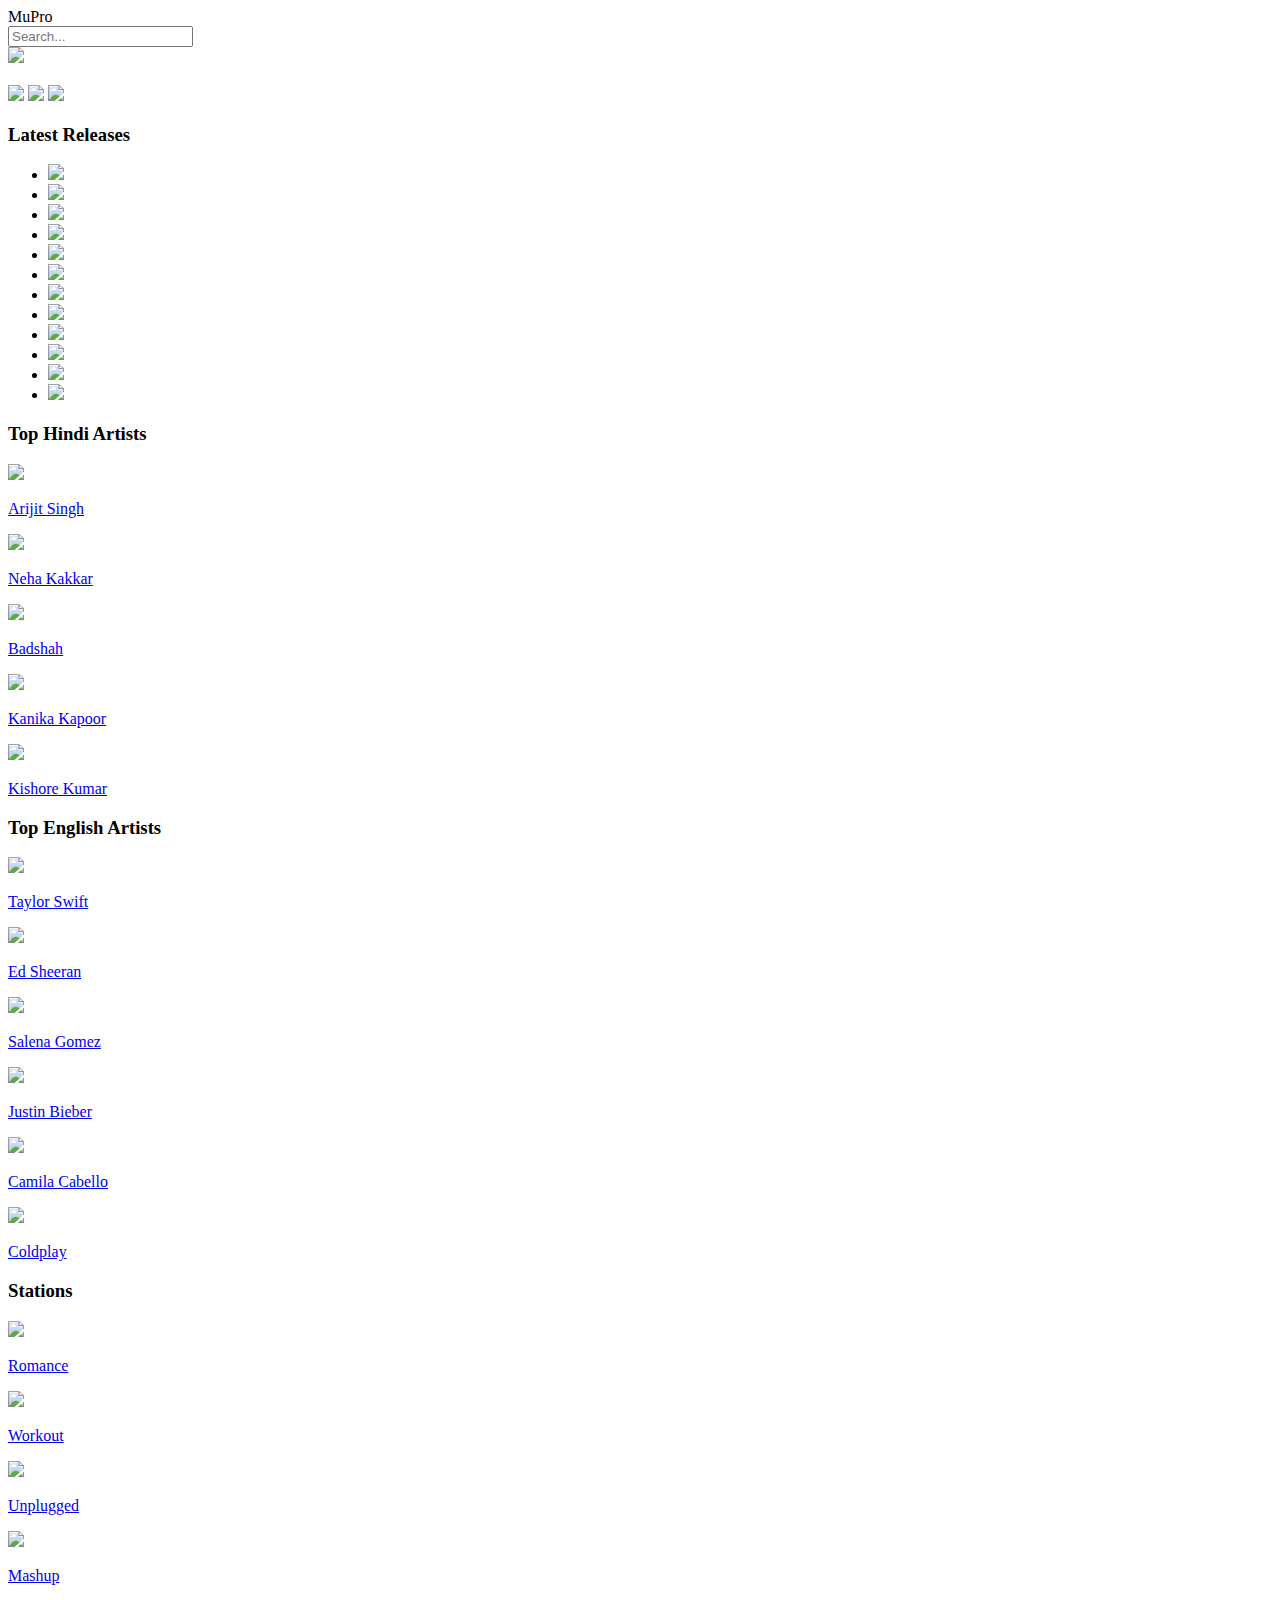
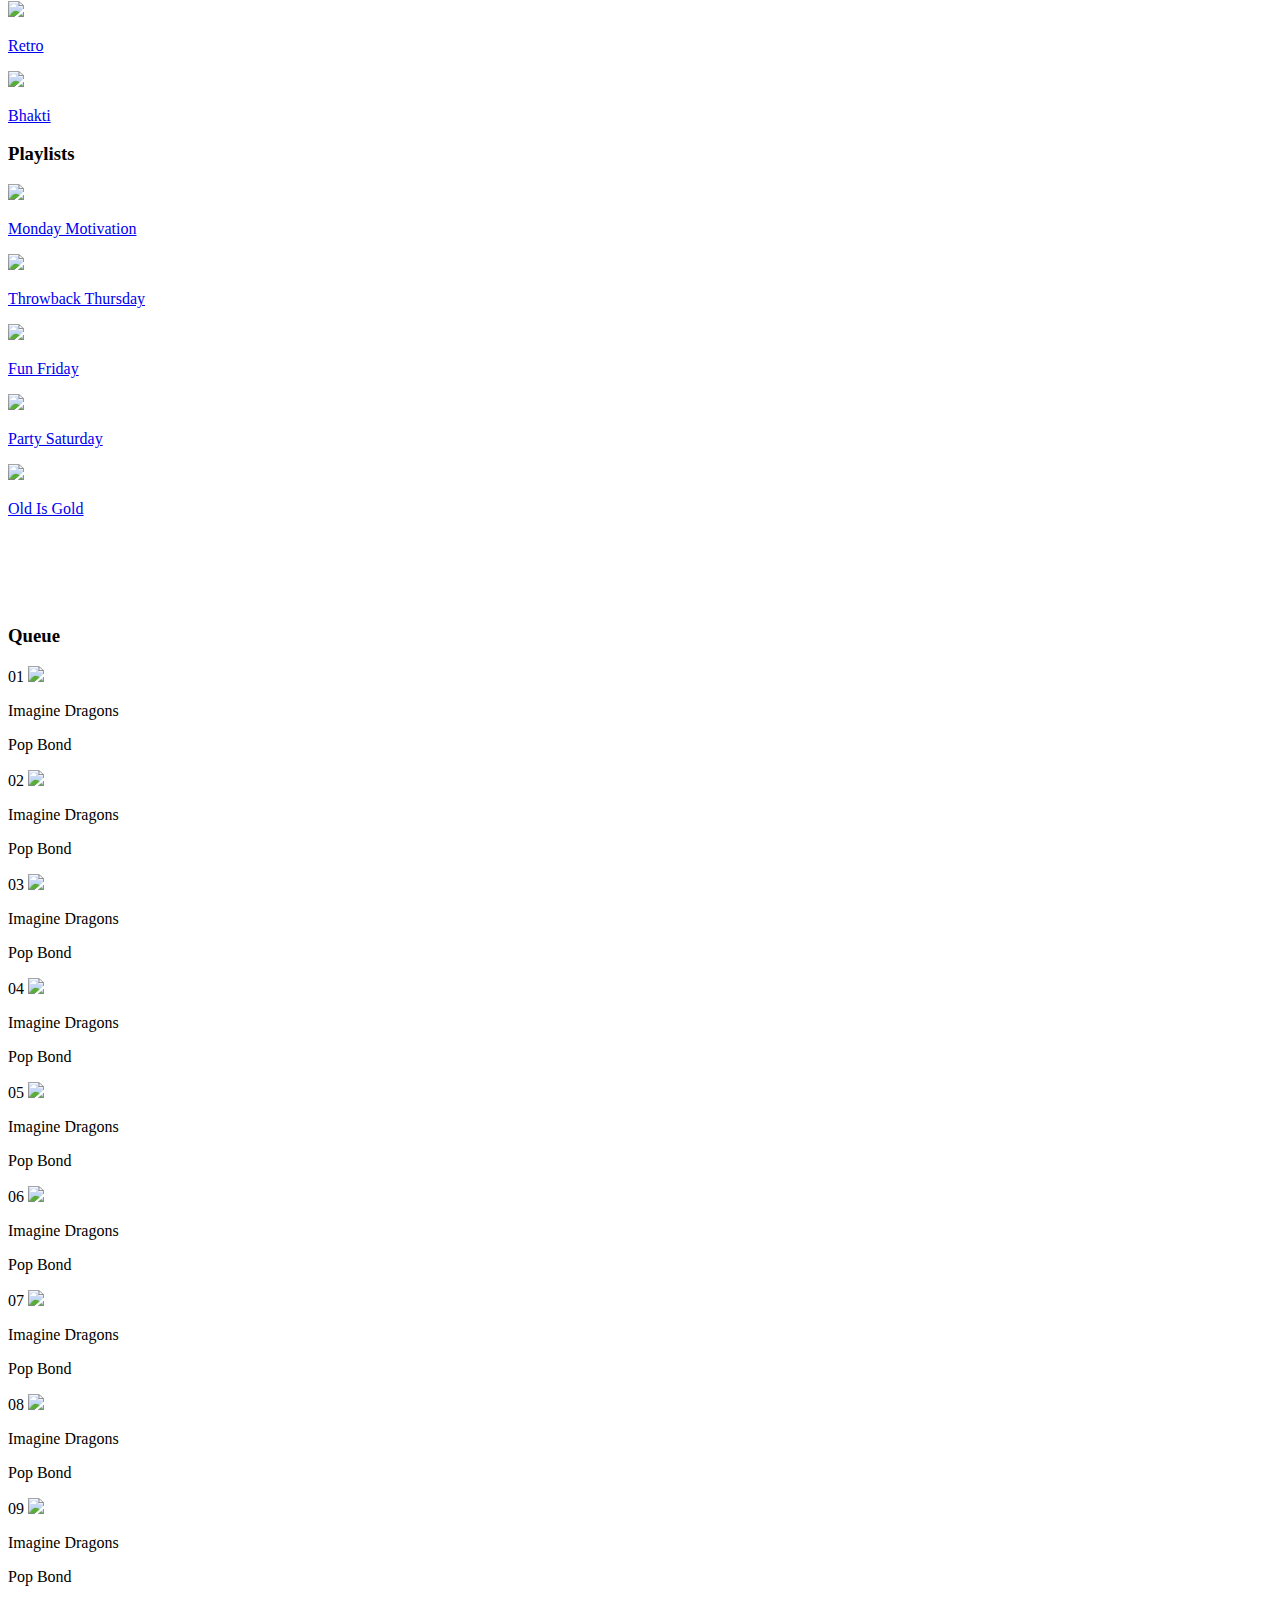
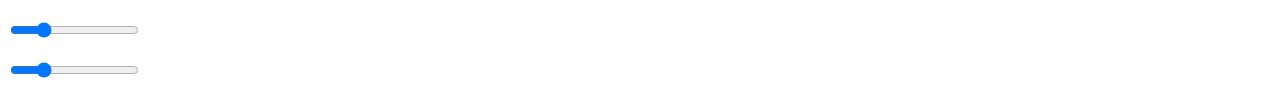
==== index.html @ ca9c0df7 "index.html" ====
<!DOCTYPE html>
<html>
<head>
	<title>PLAYER</title>
	<link rel="stylesheet" type="text/css" href="styles.css">
	<link rel="stylesheet" href="https://use.fontawesome.com/releases/v5.5.0/css/all.css" integrity="sha384-B4dIYHKNBt8Bc12p+WXckhzcICo0wtJAoU8YZTY5qE0Id1GSseTk6S+L3BlXeVIU" crossorigin="anonymous">
	<link rel="stylesheet" href="animate.min.css">
	<meta name="viewport" content="width=device-width, initial-scale=1, minimum-scale=1">

</head>
<body>

	<header>
		<div id="intro">
			<i class="fas fa-music"></i>
			<span>MuPro</span>
		</div>
		<div class="flex">
			<div id="search">
	            <input type="search" id="search"  placeholder="Search...">
	            <span id="searchicon">
	                <i class="fas fa-search"></i>
	            </span>
	            <span id="speechicon">
	                <i class="fas fa-microphone"></i>
	            </span>
	        </div>
	        <div id="notification">
	        	<i class="fas fa-bell" ></i>
	        </div>
	        <div id="account">
	        	<img src="img/RRK.jpg">
	        </div>
        </div>
	</header>
	<br>

	<main>
		
		<div class="flex">

			<div id="song-container">
				<div id="corosel" >
					<a href="page2.html"><img src="img/1.jpg"></a>
					<a href="page2.html"><img src="img/2.jpg"></a>
					<a href="page2.html"><img src="img/3.jpg"></a>
				</div>
				<div id="latest-songs" >
					<h3>Latest Releases</h3>
					<ul>
						<li>
							<a href="page2.html">
								<div class="container">
									<img src="img/download.jpg"> 
									<div class="play-button">
										<i class="fas fa-play"></i>
									</div>
								</div> 
							</a>
						</li>
						<li>
							<a href="page2.html">
								<div class="container">	
									<img src="img/1.jpg"> 
									<div class="play-button">
										<i class="fas fa-play"></i>
									</div>
								</div>
							</a>
						</li>
						<li>
							<a href="page2.html">
								<div class="container">
									<img src="img/2.jpg"> 
									<div class="play-button">
										<i class="fas fa-play"></i>
									</div>
								</div> 
							</a>
						</li>
						<li>
							<a href="page2.html">
								<div class="container">
									<img src="img/3.jpg"> 
									<div class="play-button">
										<i class="fas fa-play"></i>
									</div>
								</div> 
							</a>
						</li>
						<li  >
							<a href="page2.html">
								<div class="container">
									<img src="img/download.jpg"> 
									<div class="play-button">
										<i class="fas fa-play"></i>
									</div>
								</div>
							</a>
						</li>
						<li>
							<a href="page2.html">
								<div class="container">
									<img src="img/1.jpg"> 
									<div class="play-button">
										<i class="fas fa-play"></i>
									</div>
								</div>
							</a>
						</li>
						<li>
							<a href="page2.html">
								<div class="container">
									<img src="img/2.jpg"> 
									<div class="play-button">
										<i class="fas fa-play"></i>
									</div>
								</div>
							</a>
						</li>
						<li>
							<a href="page2.html">
								<div class="container">
									<img src="img/3.jpg"> 
									<div class="play-button">
										<i class="fas fa-play"></i>
									</div>
								</div>
							</a>
						</li>
						<li>
							<a href="page2.html">
								<div class="container">
									<img src="img/download.jpg"> 
									<div class="play-button">
										<i class="fas fa-play"></i>
									</div>
								</div>
							</a>
						</li>
						<li>
							<a href="page2.html">
								<div class="container">
									<img src="img/1.jpg"> 
									<div class="play-button">
										<i class="fas fa-play"></i>
									</div>
								</div>
							</a>
						</li>
						<li>
							<a href="page2.html">
								<div class="container">
									<img src="img/2.jpg"> 
									<div class="play-button">
										<i class="fas fa-play"></i>
									</div>
								</div>
							</a>
						</li>
						<li>
							<a href="page2.html">
								<div class="container">
									<img src="img/3.jpg"> 
									<div class="play-button">
										<i class="fas fa-play"></i>
									</div>
								</div>
							</a>
						</li>
					</ul>
				</div>

				<h3>Top Hindi Artists</h3>
				<div id="hindi-artists" class="flex bkd-clr">
					<div class="inlineblock">
						<a href="page2.html">
							<img src="img/arijit.jpg">
							<p>Arijit Singh</p>
						</a>
					</div>
					<div class="inlineblock">
						<a href="page2.html">
							<img src="img/neha.jpg">
							<p>Neha Kakkar</p>
						</a>
					</div>
					<div class="inlineblock">
						<a href="page2.html">							
							<img src="img/badshah.jpg">
							<p>Badshah</p>
						</a>
					</div>
					<div class="inlineblock">
						<a href="page2.html">
							<img src="img/kanika.jpg">
							<p>Kanika Kapoor</p>
						</a>
					</div>
					<div class="inlineblock">
						<a href="page2.html">
							<img src="img/kishore.jpg">
							<p>Kishore Kumar</p>
						</a>
					</div>
				</div>

				<h3>Top English Artists</h3>
				<div id="english-artists" class="flex bkd-clr">
					<div class="inlineblock">
						<a href="page2.html">
							<img src="img/Taylor.jpg">
							<p>Taylor Swift</p>
						</a>
					</div>
					<div class="inlineblock">
						<a href="page2.html">
							<img src="img/ed.jpg">
							<p>Ed Sheeran</p>
						</a>
					</div>
					<div class="inlineblock">
						<a href="page2.html">
							<img src="img/salena.jpg">
							<p>Salena Gomez</p>
						</a>
					</div>
					<div class="inlineblock">
						<a href="page2.html">
							<img src="img/justin.jpg">
							<p>Justin Bieber</p>
						</a>
					</div>
					<div class="inlineblock">
						<a href="page2.html">
							<img src="img/camila.jpg">
							<p>Camila Cabello</p>
						</a>
					</div>
					<div class="inlineblock">
						<a href="page2.html">
							<img src="img/coldplay.jpg">
							<p>Coldplay</p>
						</a>
					</div>
				</div>

				<h3>Stations</h3>
				<div id="station" class="flex bkd-clr">
					<div class="inlineblock">
						<a href="page2.html">
							<img src="img/romance.jpg">
							<p>Romance</p>
						</a>
					</div>
					<div class="inlineblock">
						<a href="page2.html">
							<img src="img/workout.jpg">
							<p>Workout</p>
						</a>
					</div>
					<div class="inlineblock">
						<a href="page2.html">
							<img src="img/unplugged.jpg">
							<p>Unplugged</p>
						</a>
					</div>
					<div class="inlineblock">
						<a href="page2.html">
							<img src="img/mashup.jpg">
							<p>Mashup</p>
						</a>
					</div>
					<div class="inlineblock">
						<a href="page2.html">
							<img src="img/retro.jpg">
							<p>Retro</p>
						</a>
					</div>
					<div class="inlineblock">
						<a href="page2.html">
							<img src="img/bhakti.jpg">
							<p>Bhakti</p>
						</a>
					</div>
				</div>

				<h3>Playlists</h3>
				<div id="playlist" class="flex bkd-clr">				
					<div class="inlineblock">
						<a href="page2.html">
							<img src="img/monday.jpg">
							<p>Monday Motivation</p>
						</a>
					</div>
					<div class="inlineblock">
						<a href="page2.html">
							<img src="img/thursday.jpg">
							<p>Throwback Thursday</p>
						</a>
					</div>
					<div class="inlineblock">
						<a href="page2.html">
							<img src="img/friday.jpg">
							<p>Fun Friday</p>
						</a>
					</div>
					<div class="inlineblock">
						<a href="page2.html">
							<img src="img/saturday.jpg">
							<p>Party Saturday</p>
						</a>
					</div>
					<div class="inlineblock">
						<a href="page2.html">
							<img src="img/old.jpg">
							<p>Old Is Gold</p>
						</a>
					</div>
					<!-- <div class="inlineblock">
						<img src="img/nostalgic.jpg">
						<p>Nostalgic 90s</p>
					</div> -->
				</div>
				<br><br><br><br>
			</div>

			<div id="queue" >
				<h3 style="">Queue</h3>
				<div class="q-container">
					<span>01</span>
					<img src="img/taylor.jpg">
					<div id="song-name">
						<p class="white">Imagine Dragons</p>
						<p class="grey">Pop Bond</p>
					</div>
					<i class="far fa-heart white"></i>
				</div>
				<div class="q-container">
					<span>02</span>
					<img src="img/justin.jpg">
					<div id="song-name">
						<p class="white">Imagine Dragons</p>
						<p class="grey">Pop Bond</p>
					</div>
					<i class="far fa-heart white"></i>
				</div>
				<div class="q-container">
					<span>03</span>
					<img src="img/salena.jpg">
					<div id="song-name">
						<p class="white">Imagine Dragons</p>
						<p class="grey">Pop Bond</p>
					</div>
					<i class="far fa-heart white"></i>
				</div>
				<div class="q-container">
					<span>04</span>
					<img src="img/camila.jpg">
					<div id="song-name">
						<p class="white">Imagine Dragons</p>
						<p class="grey">Pop Bond</p>
					</div>
					<i class="far fa-heart white"></i>
				</div>
				<div class="q-container">
					<span>05</span>
					<img src="img/ed.jpg">
					<div id="song-name">
						<p class="white">Imagine Dragons</p>
						<p class="grey">Pop Bond</p>
					</div>
					<i class="far fa-heart white"></i>
				</div>
				<div class="q-container">
					<span>06</span>
					<img src="img/taylor.jpg">
					<div id="song-name">
						<p class="white">Imagine Dragons</p>
						<p class="grey">Pop Bond</p>
					</div>
					<i class="far fa-heart white"></i>
				</div>
				<div class="q-container">
					<span>07</span>
					<img src="img/neha.jpg">
					<div id="song-name">
						<p class="white">Imagine Dragons</p>
						<p class="grey">Pop Bond</p>
					</div>
					<i class="far fa-heart white"></i>
				</div>
				<div class="q-container">
					<span>08</span>
					<img src="img/arijit.jpg">
					<div id="song-name">
						<p class="white">Imagine Dragons</p>
						<p class="grey">Pop Bond</p>
					</div>
					<i class="far fa-heart white"></i>
				</div>
				<div class="q-container">
					<span>09</span>
					<img src="img/taylor.jpg">
					<div id="song-name">
						<p class="white">Imagine Dragons</p>
						<p class="grey">Pop Bond</p>
					</div>
					<i class="far fa-heart white"></i>
				</div>
			</div>
		</div>
	</main>

	<div id="bottom" class="inlineblock">

		<div  id="ply-btns">
			<div id="shuffle" class="inlineblock">
				<i class="fas fa-random"></i>
			</div>
			<div id="previous" class="inlineblock">
				<i class="fas fa-step-backward"></i>
			</div>
			<div id="pause" class="inlineblock">
				<i class="fas fa-pause-circle"></i>
			</div>
			<div id="next" class="inlineblock">
				<i class="fas fa-step-forward"></i>
			</div>
			<div id="loop" class="inlineblock">
				<i class="fas fa-sync-alt"></i>
			</div>
		</div>

		<div  id="play" >
				<div class="inlineblock "><span style="color: white;font-size: 0.8rem">1.39</span></div>
	            <div class="inlineblock"><input type="range" name="" id="range" min="0" max="100" value="23"></div>
	            <div class="inlineblock"><span style="color: white;font-size: 0.8rem">4.00</span></div>
	    </div>

		<div  id="volume" >
			<div id="shuffle" class="inlineblock">
				<i class="fas fa-list"></i>
			</div>
			<div  class="inlineblock">
				<i  class="fas fa-share-alt"></i>
			</div>
			<div class="inlineblock">
				<i class="fas fa-volume-up"></i>
			</div>
			<div class="inlineblock">
	            <input type="range" name="" id="range" min="0" max="100" value="23">
	        </div>
			<div  class="inlineblock">
				<i class="fas fa-history"></i>
			</div>
		</div>
	</div>

</body>
</html>
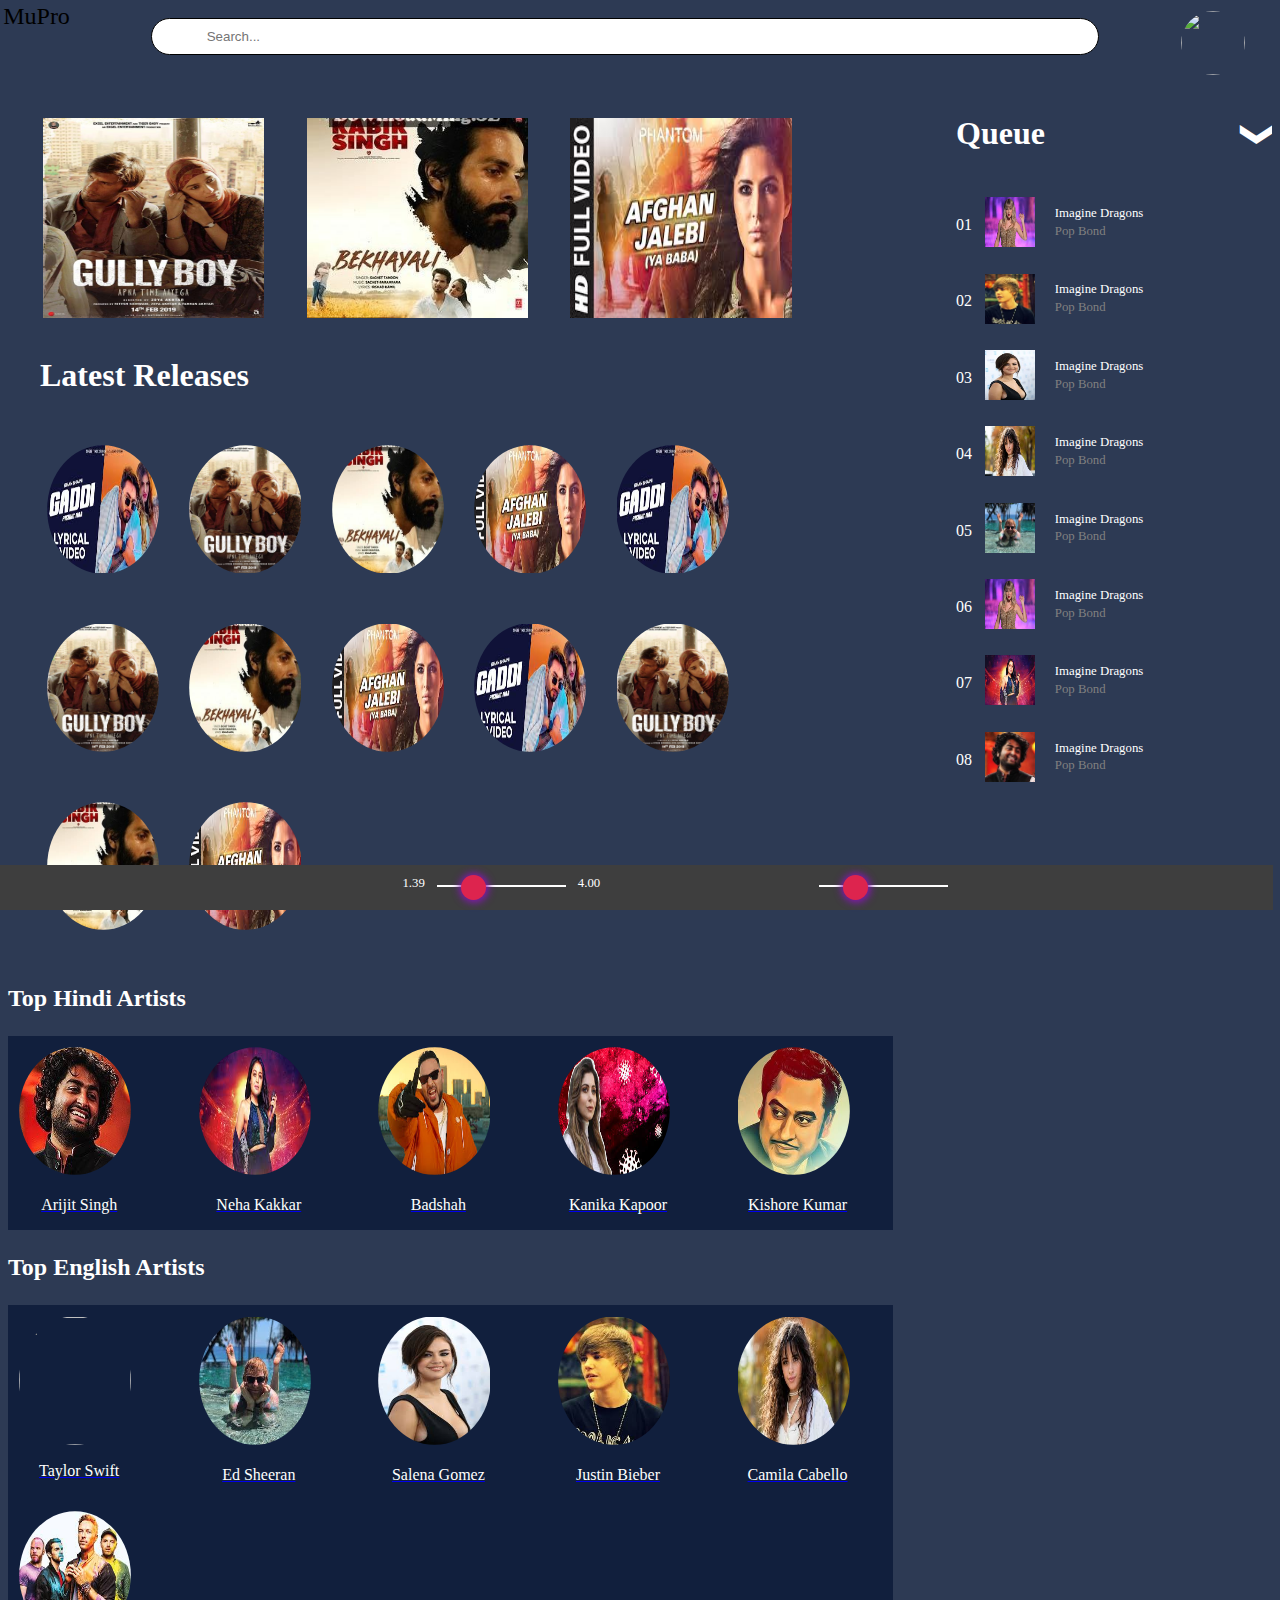
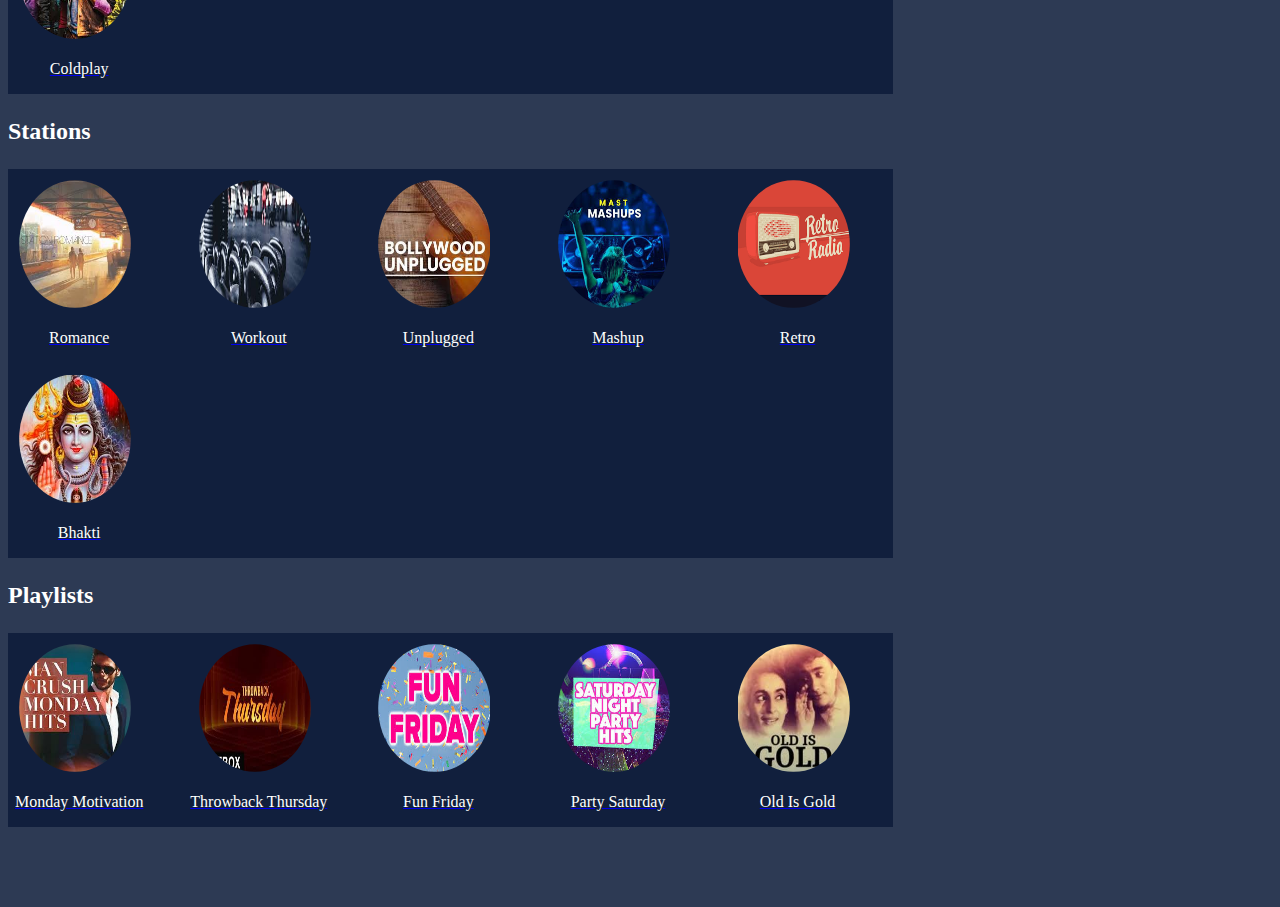
==== commit 466cdbbb: "Update index.html" ====
--- a/index.html
+++ b/index.html
@@ -29,7 +29,7 @@
 	        	<i class="fas fa-bell" ></i>
 	        </div>
 	        <div id="account">
-	        	<img src="img/RRK.jpg">
+	        	<img src="img/RRK.JPG">
 	        </div>
         </div>
 	</header>
--- a/styles.css
+++ b/styles.css
@@ -0,0 +1,456 @@
+body{
+	background-color: #2d3a54 ; 
+	background-size: contain;
+}
+
+/*Display Classes*/
+.flex{
+	display: flex;
+	justify-content: space-between;
+	flex-wrap: wrap;
+}
+
+.inlineblock{
+	display: inline-block;
+	margin: 0.5rem 0 0 0.5rem;
+}
+
+/*Header*/
+
+/*Music Logo*/
+#intro{
+	position: absolute;
+	top: 0;
+	left: 0;
+	width: 80%;
+	margin:0;
+	padding: 0;
+}
+
+#intro i{
+	font-size: 5rem;
+}
+
+#intro span{
+		display: block;
+		font-size: 1.5rem;
+		padding: 0.2rem;
+	}
+
+@media screen and (max-width: 700px){
+	#intro i{
+		font-size: 3rem
+	}
+
+}
+
+/*SearchBar*/
+#search {
+    padding : 10px 10px;
+    border : none;
+    position:relative;
+    left: 6%;
+    width : 75%;
+}
+
+#search input {
+    width :100%;
+    border:1px solid black;
+    border-radius : 60px;
+    padding : 10px 55px;
+}
+
+@media screen and (max-width: 700px){
+	#search input{
+		width: 90%;
+		padding : 8px 55px;
+	}
+}
+
+#search input:focus {
+    outline : none;
+}
+
+#searchicon {
+    position: absolute;
+    top : 21px;
+    left : 9%;
+}
+
+#speechicon{
+	position: absolute;
+    top : 21px;
+    left : 101%;
+}
+
+@media screen and (max-width: 700px){
+	#searchicon {
+	    position: absolute;
+	    top : 21px;
+	    left : 12%;
+	}
+	#speechicon{
+		position: absolute;
+	    top : 21px;
+	    left : 84%;
+	}
+}
+
+#notification i{
+	font-size: 1.5rem;
+	width: 1.5rem;
+	position: absolute;
+	top:21px;
+	left:88%;
+	color: #262b27bd;
+	margin-top: 0.4%;
+}
+
+@media screen and (max-width: 700px){
+	#notification i{
+		position: absolute;
+		left:82%;
+	}
+}
+
+#account{
+	position: absolute;
+	left:92%;
+}
+
+#account img{
+	width:4rem;
+	height: 4rem;
+	border-radius: 50%;
+}
+
+@media screen and (max-width: 700px){
+	#account{
+		position: absolute;
+		left:88%;
+	}
+	#account img{
+		width:2rem;
+		height: 2.8rem
+	}
+}
+
+
+
+/*MAIN*/
+
+/*Container*/
+#song-container{
+	width: 70%;
+}
+
+@media screen and (max-width: 600px)
+{
+	#song-container{
+		width: 100%;
+	}
+}
+
+#corosel img{
+	margin:2rem 0 0 2rem;
+	height: 200px;
+	width: 25%;
+	border-radius: 0%;
+}
+
+@media screen and (max-width:420px){
+	#corosel img{
+		width: 18%;
+		height: 100px;
+	}
+}
+
+#corosel img:hover {
+  transform: scale(1.4); 
+}
+
+
+/*Latest Release */
+#latest-songs h3{
+	margin: 2rem;
+	font-weight: 600px;
+	font-size: 2rem;
+}
+
+#latest-songs ul li{
+	display: inline-block;
+	margin-left: -20px;
+}
+
+.container{
+	margin: 10% -5% 0% 10%;
+}
+
+.container:hover {
+    box-shadow: 0 0 20px #74ADC8;
+}
+
+.play-button{
+    margin-top: -10%;
+    margin-bottom: 10%;
+    margin-left: -10%;
+    text-align: center;
+}
+
+.play-button i{
+	color: transparent;
+}
+
+.container:hover i{
+    color: white;
+}
+
+p{
+	text-align: center;
+	margin-top: -10px;
+	margin-left: -2em;
+	color: white;
+}
+
+/*Queue*/
+#queue{
+	width:25%;
+	height: 80vh;
+	overflow-y: scroll;
+	overflow-x: hidden;
+}
+
+#queue::-webkit-scrollbar {
+  display: none;
+}
+
+@media screen and (max-width: 600px)
+{
+	#queue{
+		width: 100%;
+	}
+}
+
+#queue h3{
+	font-weight: 600px;
+	font-size: 2rem;
+}
+
+#queue h3::after{
+	content: '\276F';
+	float: right;
+	transform: rotate(90deg);
+}
+
+.q-container{
+	display: flex;
+}
+
+.q-container span{
+	margin-top: 2rem;
+	color: white;
+}
+
+.q-container img{
+	width: 50px;
+	height:50px;
+	border-radius: 0;
+	margin: 10px;
+}
+
+.q-container #song-name{
+	margin-top: 2rem;
+	margin-left: 2rem;
+}
+
+.q-container #song-name p{
+	font-size:0.8rem;
+	font-weight: 100;
+	text-align: left;
+}
+
+.q-container #song-name:hover{
+	transform: scaleX(1.2);
+}
+
+.q-container i{
+	margin-left: auto; 
+	margin-top: 5%;
+}
+
+.q-container i:hover{
+	transform: scaleY(1.2);
+}
+
+
+/*Bottom Playbar*/
+#bottom{
+	position: fixed;
+	bottom: 0px;
+	left:0px;
+	margin-left: -20px;
+	margin-bottom: -10px;
+	width: 101%;
+	background-color: #3e3e3e;
+	padding: 0px;
+}
+
+#bottom i{
+	color: red;
+	margin:10px;
+	padding: 10px;
+	font-size: 1.2rem;
+	cursor: pointer;
+}
+
+#bottom i:hover{
+	transform: scaleX(1.5);
+}
+
+#ply-btns{
+	display: inline-block;
+	margin-left: 2%
+}
+
+#play{
+	display: inline-block;
+	margin-left: 20%;
+}
+
+#volume{
+	display: inline-block;
+	margin-left: 10%;
+	margin-bottom: 1%;
+}
+
+
+#play input{
+	size: 0.1rem;
+}
+
+@media screen and (max-width:1450px){
+	#bottom i{
+		margin:8px;
+		padding: 8px;
+		font-size: 1rem
+	}
+}
+
+@media screen and (max-width:1300px){
+	#bottom i{
+		margin:5px;
+		padding: 2px;
+	}
+}
+
+@media screen and (max-width:1150px){
+	#bottom i{	
+		margin:2px;
+		padding: 1px;
+	}
+}
+
+@media screen and (max-width:980px){
+	#bottom i{	
+		margin:0.5em;
+		padding: 0.5em;
+	}
+
+	#volume{
+		display: none;
+	}
+}
+
+@media screen and (max-width:650px){
+	#bottom i{	
+		font-size: 0.6rem;
+	}
+	#play{
+		margin-left: 10%;
+		margin-bottom: 1%
+	}
+}
+
+@media screen and (max-width:450px){
+	#bottom i{	
+		margin:2px;
+		padding: 1px;
+		font-size: 0.8rem
+	}
+	#play{
+		margin-left: 1%
+	}
+}
+
+@media screen and (max-width:365px){
+	#ply-btns{
+		display: none;
+	}
+	#play{
+		margin-left: 20%
+	}
+}
+
+input[type="range"] {
+    -webkit-appearance: none;
+    width : 100%;
+    margin : 10px 0px;
+    outline : none;
+}
+input[type="range"]::-webkit-slider-runnable-track {
+    background-color : white;
+    width : 100%;
+    height : 2px;
+}
+input[type="range"]::-webkit-slider-thumb {
+    border-radius : 50%;
+    width : 25px;
+    height : 25px;
+    -webkit-appearance: none;
+    margin-top : -10px;
+    box-shadow: 1px 1px 10px #8319b1, 0px 0px 10px #8319b1;
+    background : #dd244e;
+}
+
+
+
+/*Images*/
+img{
+	width:7rem;
+	height: 8rem;
+	border-radius: 50%;
+	margin:0 2.5rem 1.5rem 0;
+	padding: 0.2rem;
+}
+
+@media screen and (max-width: 420px){
+	img{
+		width:4rem;
+		height: 5rem;
+	}
+}
+
+img:hover{
+	transform: scaleX(1.1);
+}
+
+
+/*Text Tags*/
+h3{
+	font-family: cursive;
+	color: white;
+	font-size: 1.5rem;
+}
+
+/*Common Color Classes*/
+.white{
+	color: white;
+}
+
+.grey{
+	color: grey
+}
+
+.bkd-clr{
+	background-color: #111f3d;
+}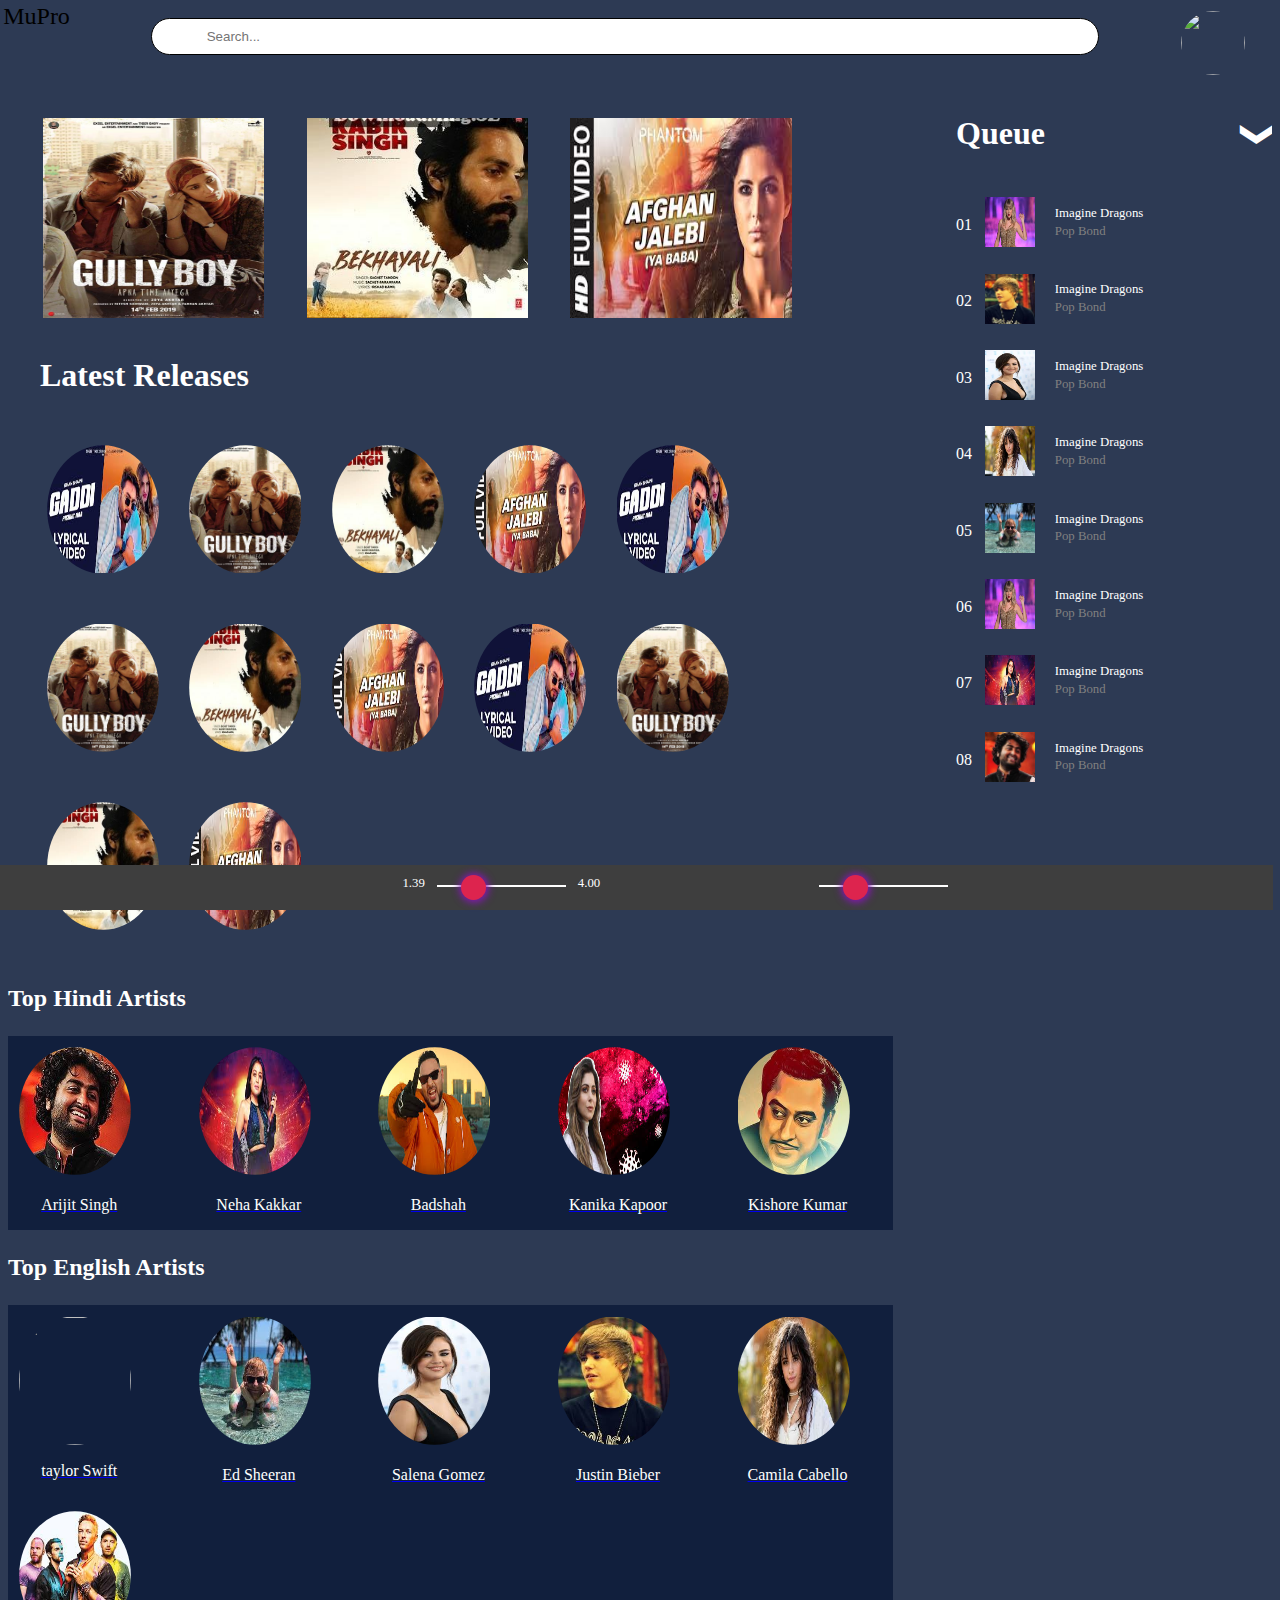
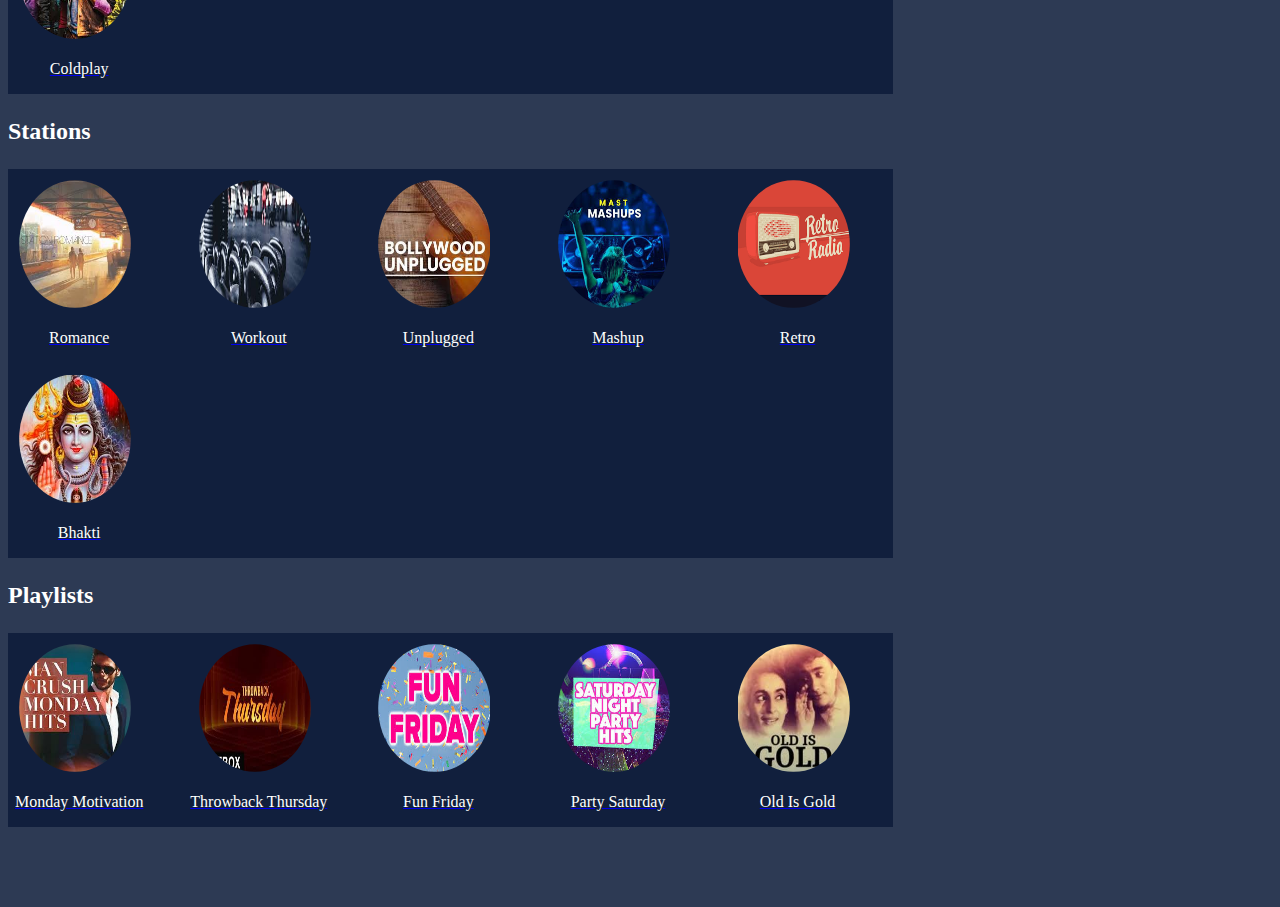
==== commit 05f51c47: "Update index.html" ====
--- a/index.html
+++ b/index.html
@@ -41,7 +41,7 @@
 
 			<div id="song-container">
 				<div id="corosel" >
-					<a href="page2.html"><img src="img/1.jpg"></a>
+					<a href="page2.html"><img src="img/1.JPG"></a>
 					<a href="page2.html"><img src="img/2.jpg"></a>
 					<a href="page2.html"><img src="img/3.jpg"></a>
 				</div>
@@ -61,7 +61,7 @@
 						<li>
 							<a href="page2.html">
 								<div class="container">	
-									<img src="img/1.jpg"> 
+									<img src="img/1.JPG"> 
 									<div class="play-button">
 										<i class="fas fa-play"></i>
 									</div>
@@ -210,7 +210,7 @@
 					<div class="inlineblock">
 						<a href="page2.html">
 							<img src="img/Taylor.jpg">
-							<p>Taylor Swift</p>
+							<p>taylor Swift</p>
 						</a>
 					</div>
 					<div class="inlineblock">
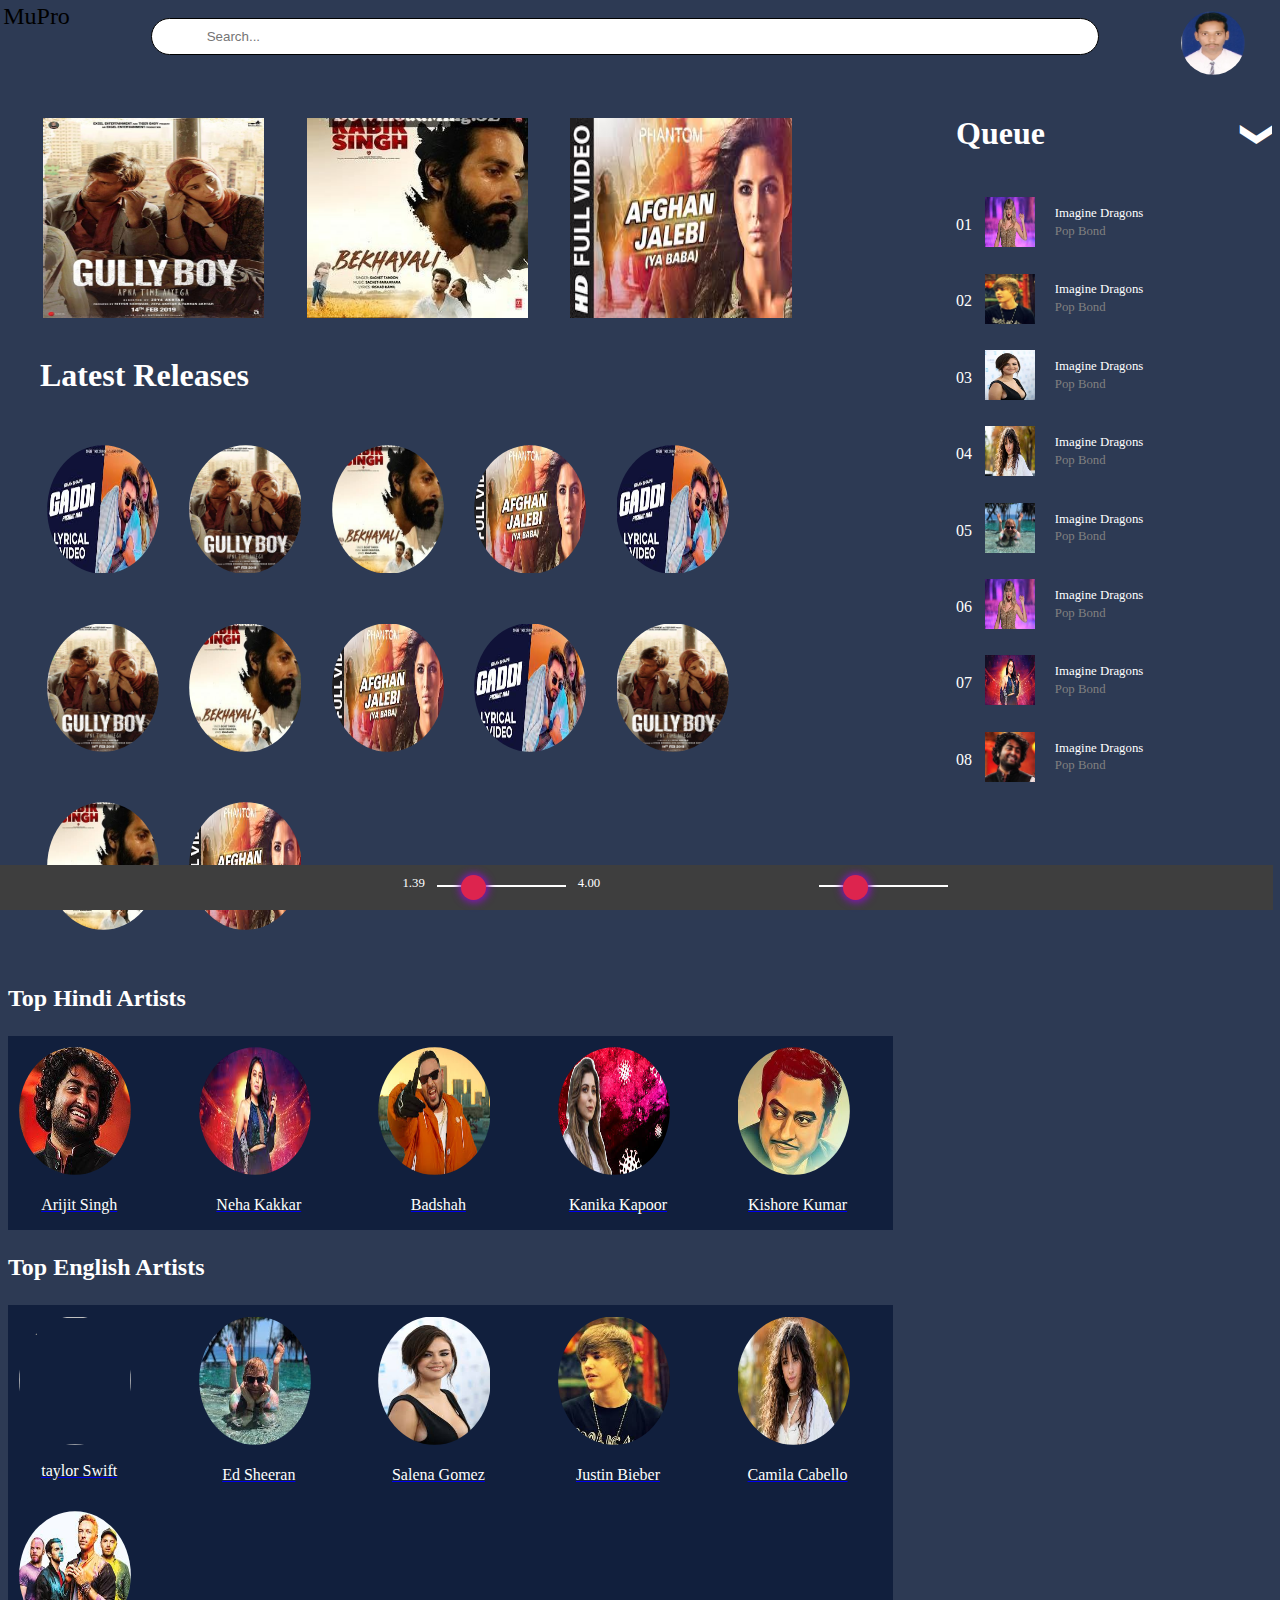
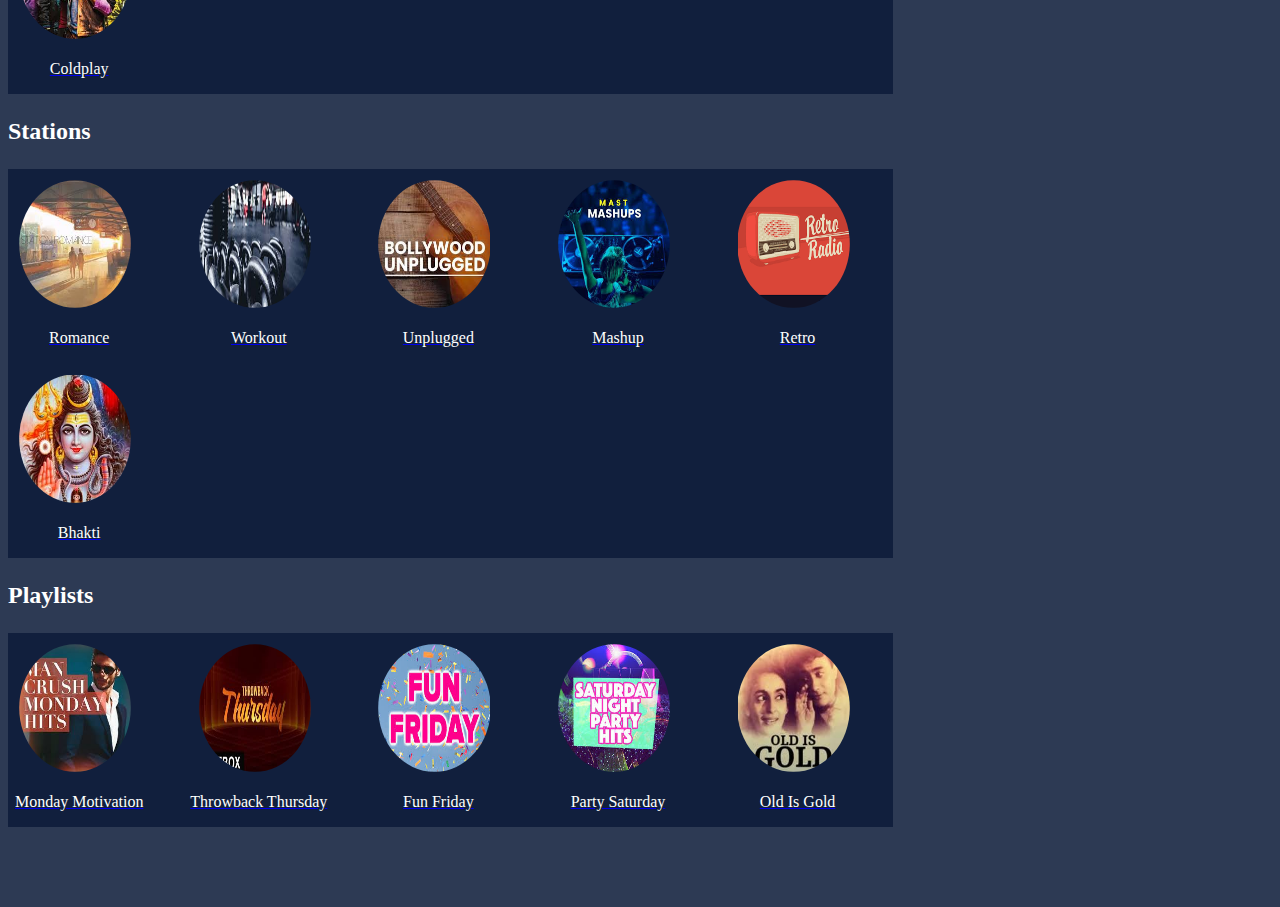
==== commit 0abb03bf: "Update index.html" ====
--- a/index.html
+++ b/index.html
@@ -29,7 +29,7 @@
 	        	<i class="fas fa-bell" ></i>
 	        </div>
 	        <div id="account">
-	        	<img src="img/RRK.JPG">
+	        	<img src="img/RRK.jpg">
 	        </div>
         </div>
 	</header>
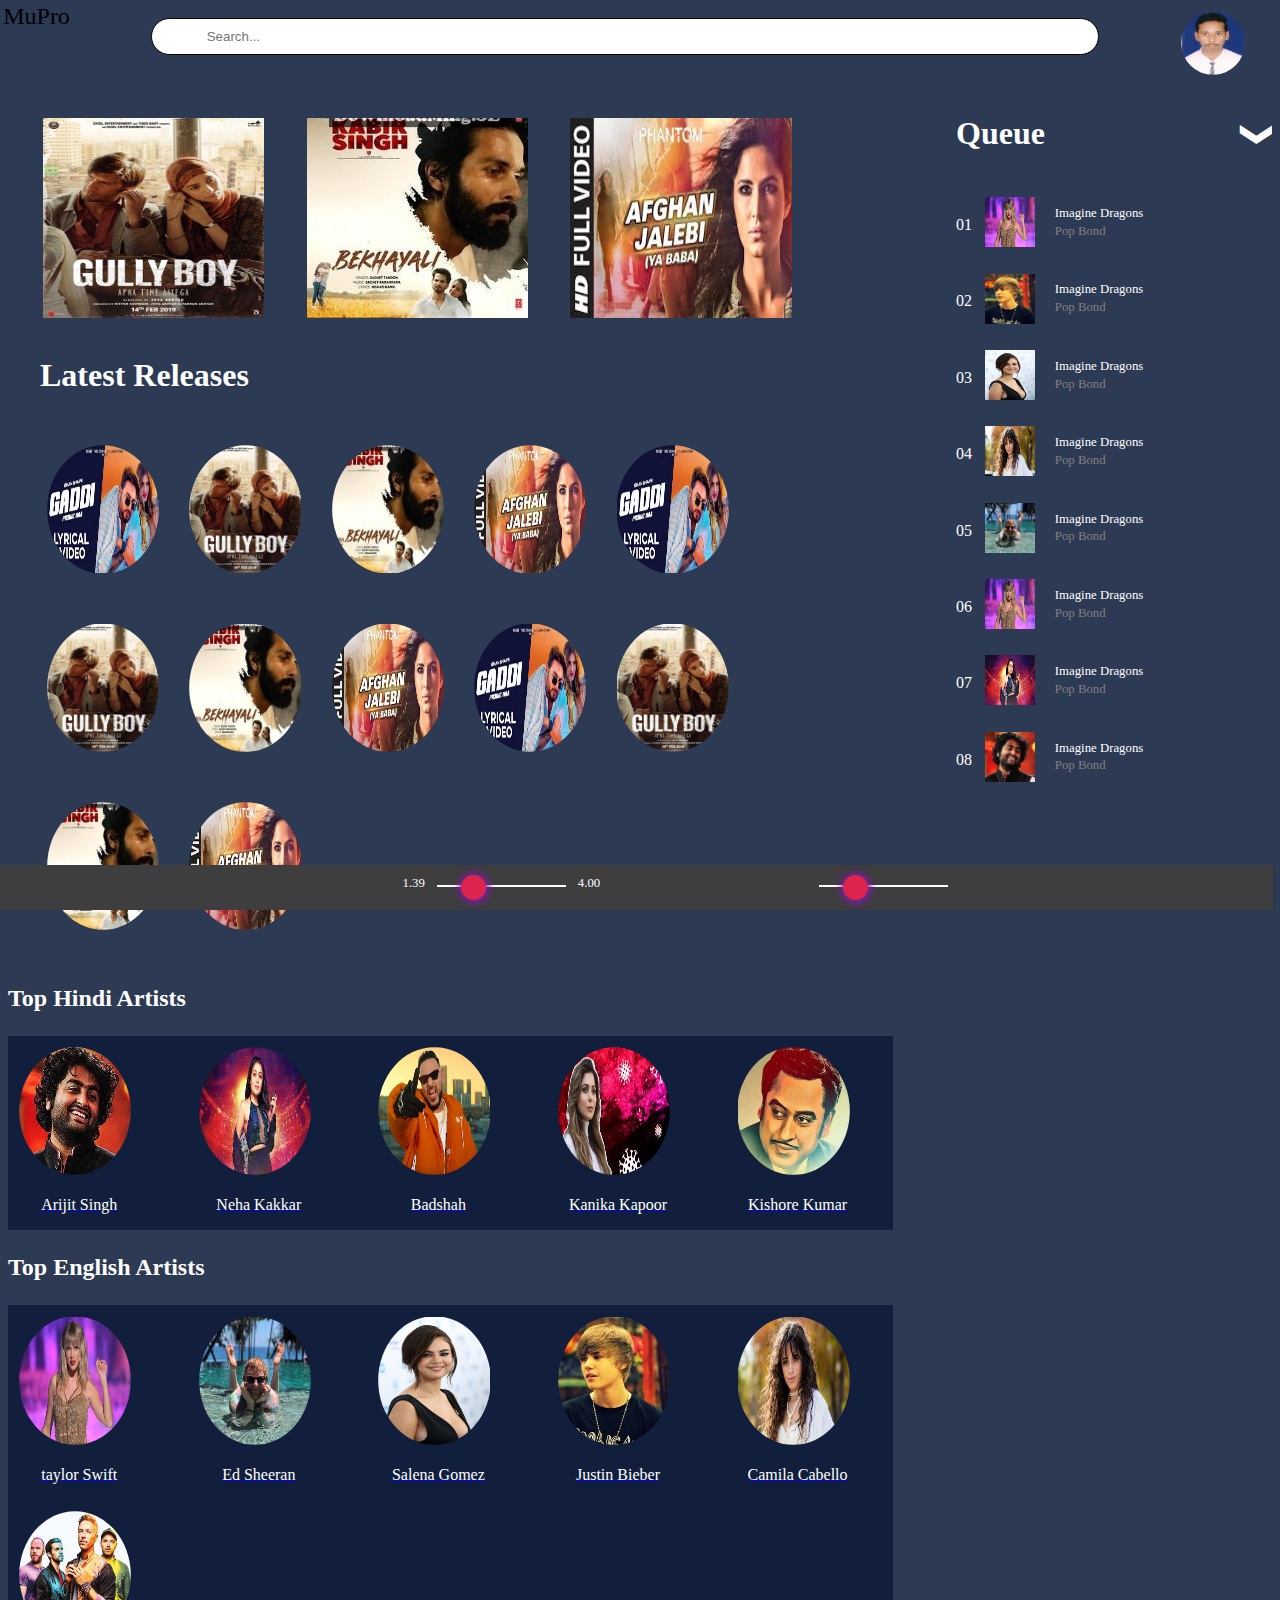
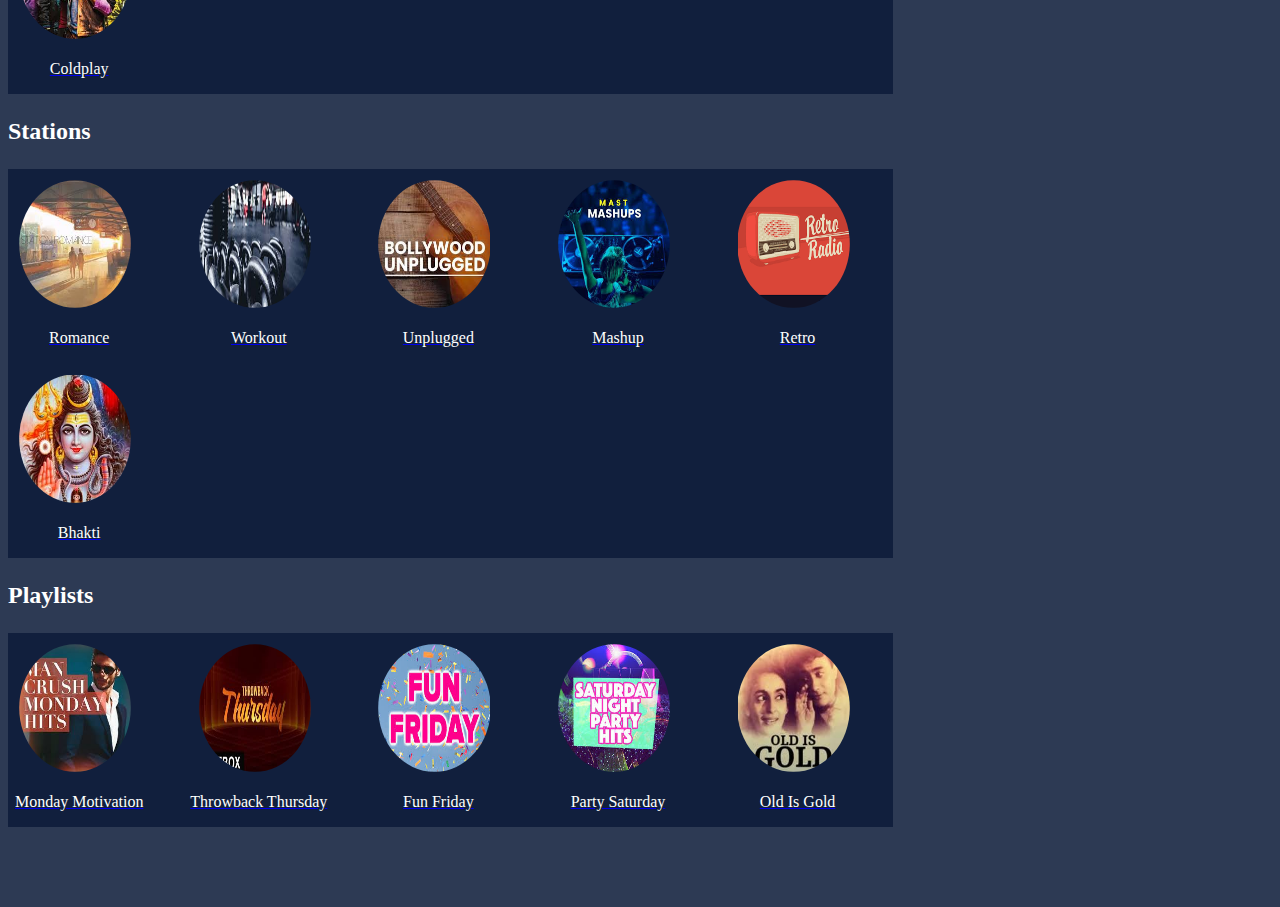
==== commit 714b246c: "Update index.html" ====
--- a/index.html
+++ b/index.html
@@ -209,7 +209,7 @@
 				<div id="english-artists" class="flex bkd-clr">
 					<div class="inlineblock">
 						<a href="page2.html">
-							<img src="img/Taylor.jpg">
+							<img src="img/taylor.jpg">
 							<p>taylor Swift</p>
 						</a>
 					</div>
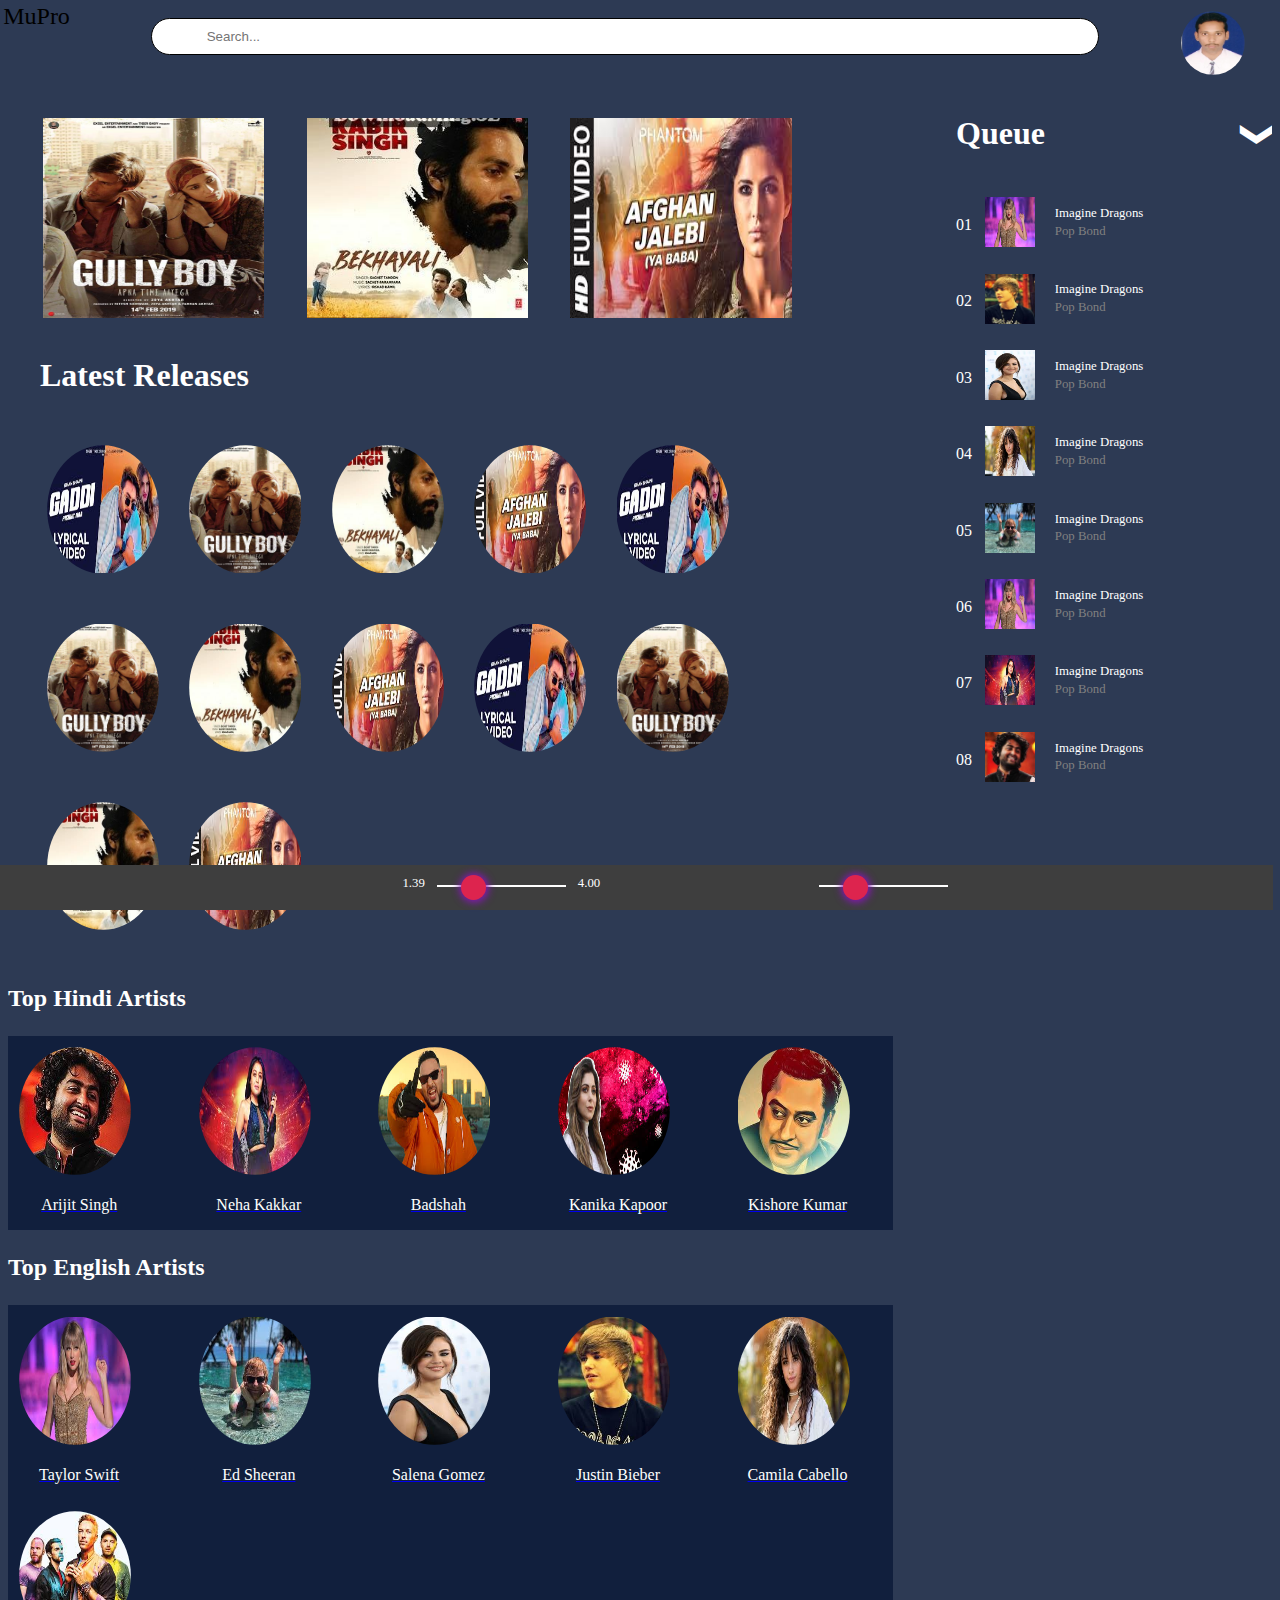
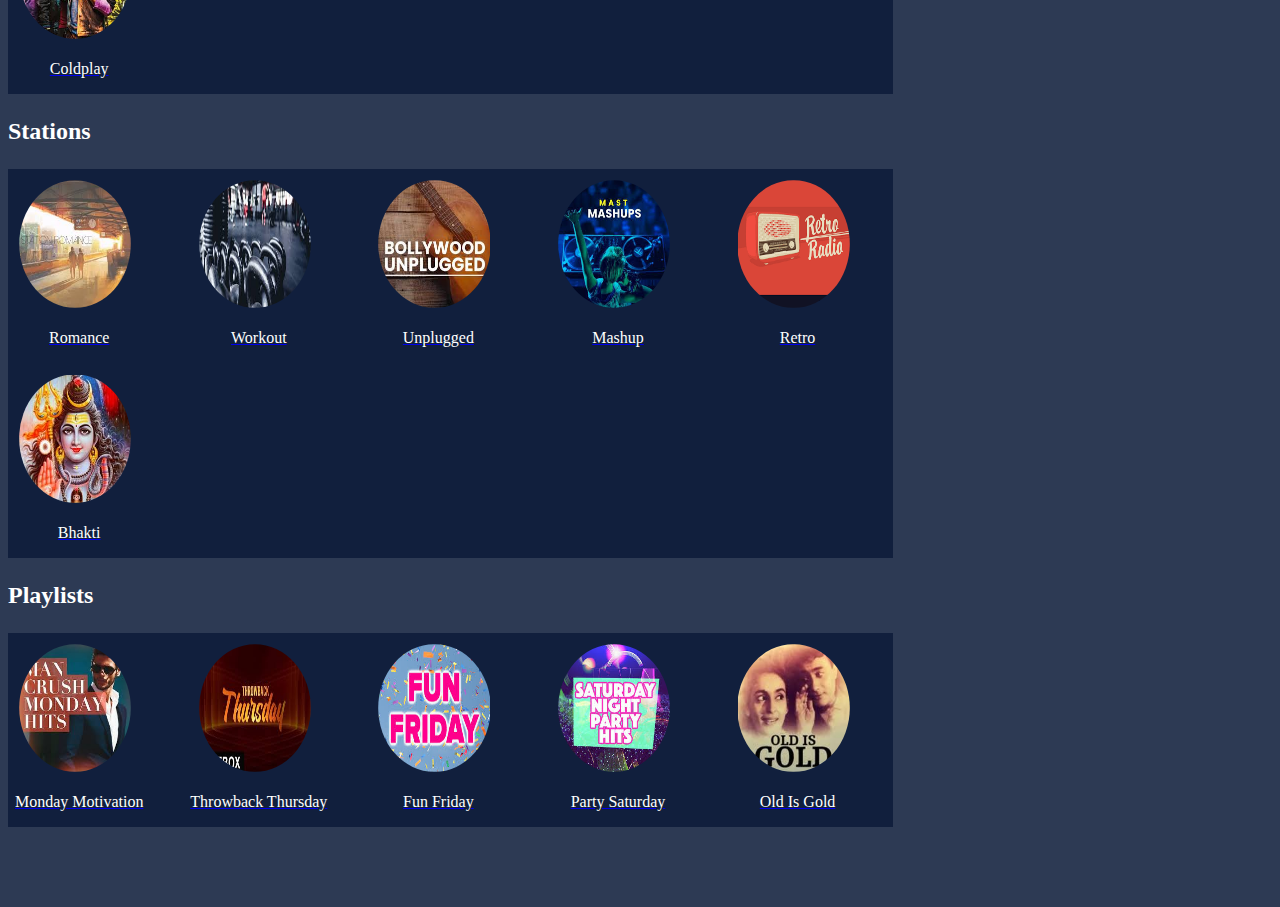
==== commit 4d5ddc2d: "Update index.html" ====
--- a/index.html
+++ b/index.html
@@ -210,7 +210,7 @@
 					<div class="inlineblock">
 						<a href="page2.html">
 							<img src="img/taylor.jpg">
-							<p>taylor Swift</p>
+							<p>Taylor Swift</p>
 						</a>
 					</div>
 					<div class="inlineblock">
